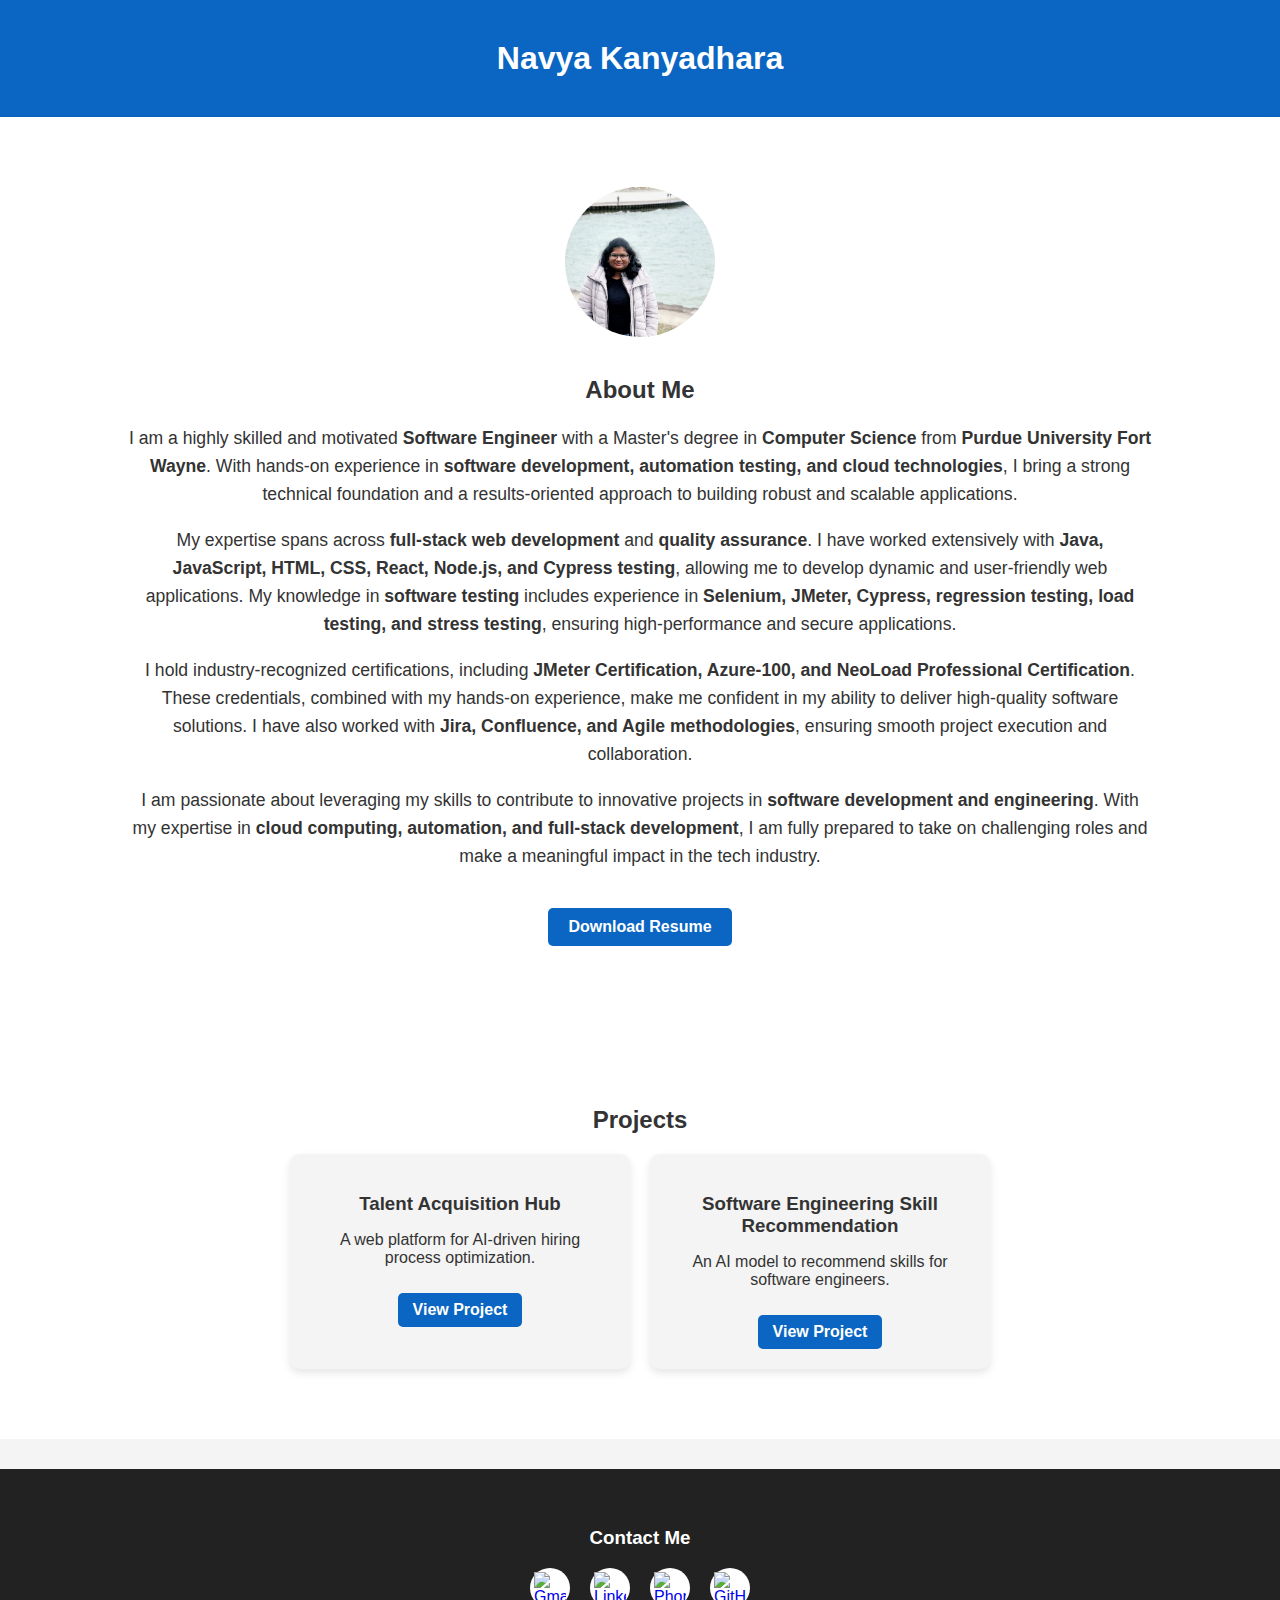
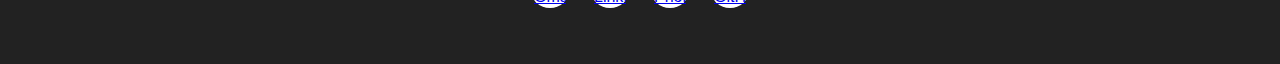
==== index.html @ 1d3154b1 "Add files via upload" ====
<!DOCTYPE html>
<html lang="en">
<head>
    <meta charset="UTF-8">
    <meta name="viewport" content="width=device-width, initial-scale=1.0">
    <title>Navya Kanyadhara | Portfolio</title>
    <link rel="stylesheet" href="style.css">
</head>
<body>
    <header>
        <div class="container">
            <h1>Navya Kanyadhara</h1>
            <nav>
              
            </nav>
        </div>
    </header>

    <section id="about" class="about-section">
        <div class="container">
            <img src="profile.jpg" alt="Navya Kanyadhara" class="profile-img">
            <h2>About Me</h2>
            <p>
                I am a highly skilled and motivated <strong>Software Engineer</strong> with a Master's degree in <strong>Computer Science</strong> from <strong>Purdue University Fort Wayne</strong>. With hands-on experience in <strong>software development, automation testing, and cloud technologies</strong>, I bring a strong technical foundation and a results-oriented approach to building robust and scalable applications.
            </p>
            <p>
                My expertise spans across <strong>full-stack web development</strong> and <strong>quality assurance</strong>. I have worked extensively with <strong>Java, JavaScript, HTML, CSS, React, Node.js, and Cypress testing</strong>, allowing me to develop dynamic and user-friendly web applications. My knowledge in <strong>software testing</strong> includes experience in <strong>Selenium, JMeter, Cypress, regression testing, load testing, and stress testing</strong>, ensuring high-performance and secure applications.
            </p>
            <p>
                I hold industry-recognized certifications, including <strong>JMeter Certification, Azure-100, and NeoLoad Professional Certification</strong>. These credentials, combined with my hands-on experience, make me confident in my ability to deliver high-quality software solutions. I have also worked with <strong>Jira, Confluence, and Agile methodologies</strong>, ensuring smooth project execution and collaboration.
            </p>
            <p>
                I am passionate about leveraging my skills to contribute to innovative projects in <strong>software development and engineering</strong>. With my expertise in <strong>cloud computing, automation, and full-stack development</strong>, I am fully prepared to take on challenging roles and make a meaningful impact in the tech industry.
            </p>
            <a href="resume/QA&SDE.pdf" download class="btn">Download Resume</a>
        </div>
    </section>
    

    <section id="projects" class="projects-section">
        <div class="container">
            <h2>Projects</h2>
            <div class="project-grid">
                <div class="project">
                    <h3>Talent Acquisition Hub</h3>
                    <p>A web platform for AI-driven hiring process optimization.</p>
                    <a href="https://github.com/navya0803/Talent-Acquistion-Hub" target="_blank">View Project</a>
                </div>
                <div class="project">
                    <h3>Software Engineering Skill Recommendation</h3>
                    <p>An AI model to recommend skills for software engineers.</p>
                    <a href="https://github.com/navya0803/Software_Engineering_Skill_Recommendation_System" target="_blank">View Project</a>
                </div>
            </div>
        </div>
    </section>

    <footer>
        <div class="container">
            <h3>Contact Me</h3>
            <ul class="contact-links">
                <li>
                    <a href="mailto:navya@example.com" target="_blank">
                        <img src="https://cdn-icons-png.flaticon.com/512/281/281769.png" alt="Gmail" width="32" height="32">
                    </a>
                </li>
                <li>
                    <a href="https://www.linkedin.com/in/kanyadhara-navya0803/" target="_blank">
                        <img src="https://cdn-icons-png.flaticon.com/512/145/145807.png" alt="LinkedIn" width="32" height="32">
                    </a>
                </li>
                <li>
                    <a href="tel:+1234567890">
                        <img src="https://cdn-icons-png.flaticon.com/512/724/724664.png" alt="Phone" width="32" height="32">
                    </a>
                </li>
                <li>
                    <a href="https://github.com/navya0803" target="_blank">
                        <img src="https://cdn-icons-png.flaticon.com/512/25/25231.png" alt="GitHub" width="32" height="32">
                    </a>
                </li>
            </ul>
        </div>
    </footer>
---- style.css ----
/* General Styles */
body {
    font-family: 'Arial', sans-serif;
    margin: 0;
    padding: 0;
    background-color: #f4f4f4;
    color: #333;
}

/* Container */
.container {
    width: 80%;
    margin: auto;
    padding: 20px;
}

/* Header */
header {
    background: #0A66C2;
    color: white;
    padding: 20px 0;
    text-align: center;
}

header h1 {
    margin: 0;
    font-size: 2rem;
}

/* Navigation */
nav ul {
    list-style: none;
    padding: 0;
}

nav ul li {
    display: inline;
    margin: 0 15px;
}

nav ul li a {
    color: white;
    text-decoration: none;
    font-weight: bold;
}

/* About Section */
.about-section {
    text-align: center;
    background: white;
    padding: 50px 0;
    box-shadow: 0px 4px 8px rgba(0, 0, 0, 0.1);
}

.profile-img {
    width: 150px;
    height: 150px;
    border-radius: 50%;
    object-fit: cover;
    margin-bottom: 15px;
}

.about-section p {
    font-size: 1.1rem;
    line-height: 1.6;
}

/* Resume Button */
.btn {
    display: inline-block;
    padding: 10px 20px;
    margin-top: 20px;
    background: #0A66C2;
    color: white;
    text-decoration: none;
    border-radius: 5px;
    font-weight: bold;
    transition: 0.3s ease;
}

.btn:hover {
    background: #004182;
}

/* Projects Section */
.projects-section {
    background: #fff;
    padding: 50px 0;
    text-align: center;
}

.project-grid {
    display: flex;
    justify-content: center;
    gap: 20px;
    flex-wrap: wrap;
}

.project {
    background: #f4f4f4;
    padding: 20px;
    border-radius: 10px;
    width: 300px;
    box-shadow: 0px 4px 8px rgba(0, 0, 0, 0.1);
}

.project h3 {
    margin-bottom: 10px;
}

.project a {
    display: inline-block;
    margin-top: 10px;
    padding: 8px 15px;
    background: #0A66C2;
    color: white;
    text-decoration: none;
    border-radius: 5px;
    font-weight: bold;
}

.project a:hover {
    background: #004182;
}

/* Footer */
footer {
    background: #222;
    color: white;
    text-align: center;
    padding: 20px 0;
    margin-top: 30px;
}

.contact-links {
    list-style: none;
    padding: 0;
    display: flex;
    justify-content: center;
    gap: 20px;
    margin-top: 10px;
}

.contact-links li {
    display: inline-block;
}

.contact-links a {
    display: inline-block;
    width: 40px;
    height: 40px;
    text-align: center;
    border-radius: 50%;
    background: white;
    display: flex;
    justify-content: center;
    align-items: center;
}

.contact-links a svg {
    width: 24px;
    height: 24px;
}

.contact-links a:hover {
    background: #ddd;
}
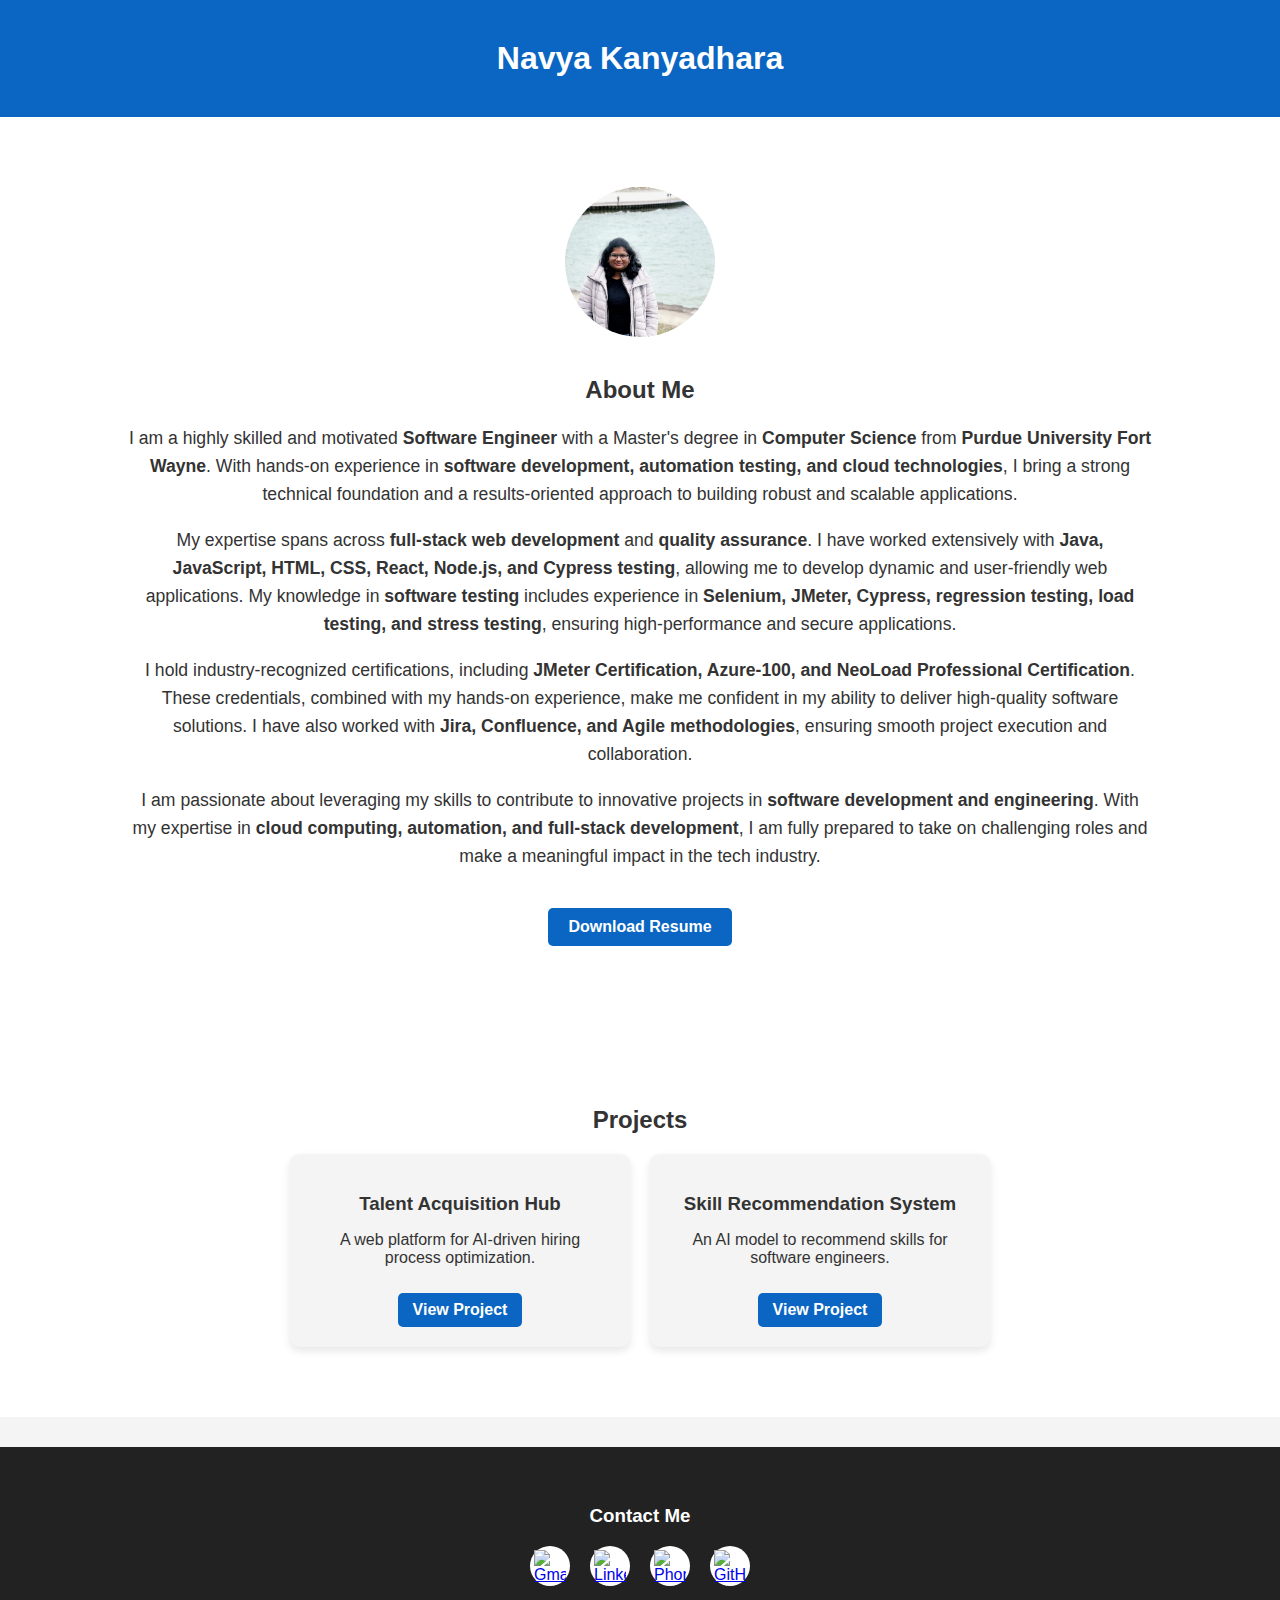
==== commit 6cb15aaf: "Add files via upload" ====
--- a/index.html
+++ b/index.html
@@ -32,7 +32,7 @@
             <p>
                 I am passionate about leveraging my skills to contribute to innovative projects in <strong>software development and engineering</strong>. With my expertise in <strong>cloud computing, automation, and full-stack development</strong>, I am fully prepared to take on challenging roles and make a meaningful impact in the tech industry.
             </p>
-            <a href="resume/QA&SDE.pdf" download class="btn">Download Resume</a>
+            <a href="QA&SDE.pdf" download class="btn">Download Resume</a>
         </div>
     </section>
     
@@ -47,7 +47,7 @@
                     <a href="https://github.com/navya0803/Talent-Acquistion-Hub" target="_blank">View Project</a>
                 </div>
                 <div class="project">
-                    <h3>Software Engineering Skill Recommendation</h3>
+                    <h3>Skill Recommendation System</h3>
                     <p>An AI model to recommend skills for software engineers.</p>
                     <a href="https://github.com/navya0803/Software_Engineering_Skill_Recommendation_System" target="_blank">View Project</a>
                 </div>
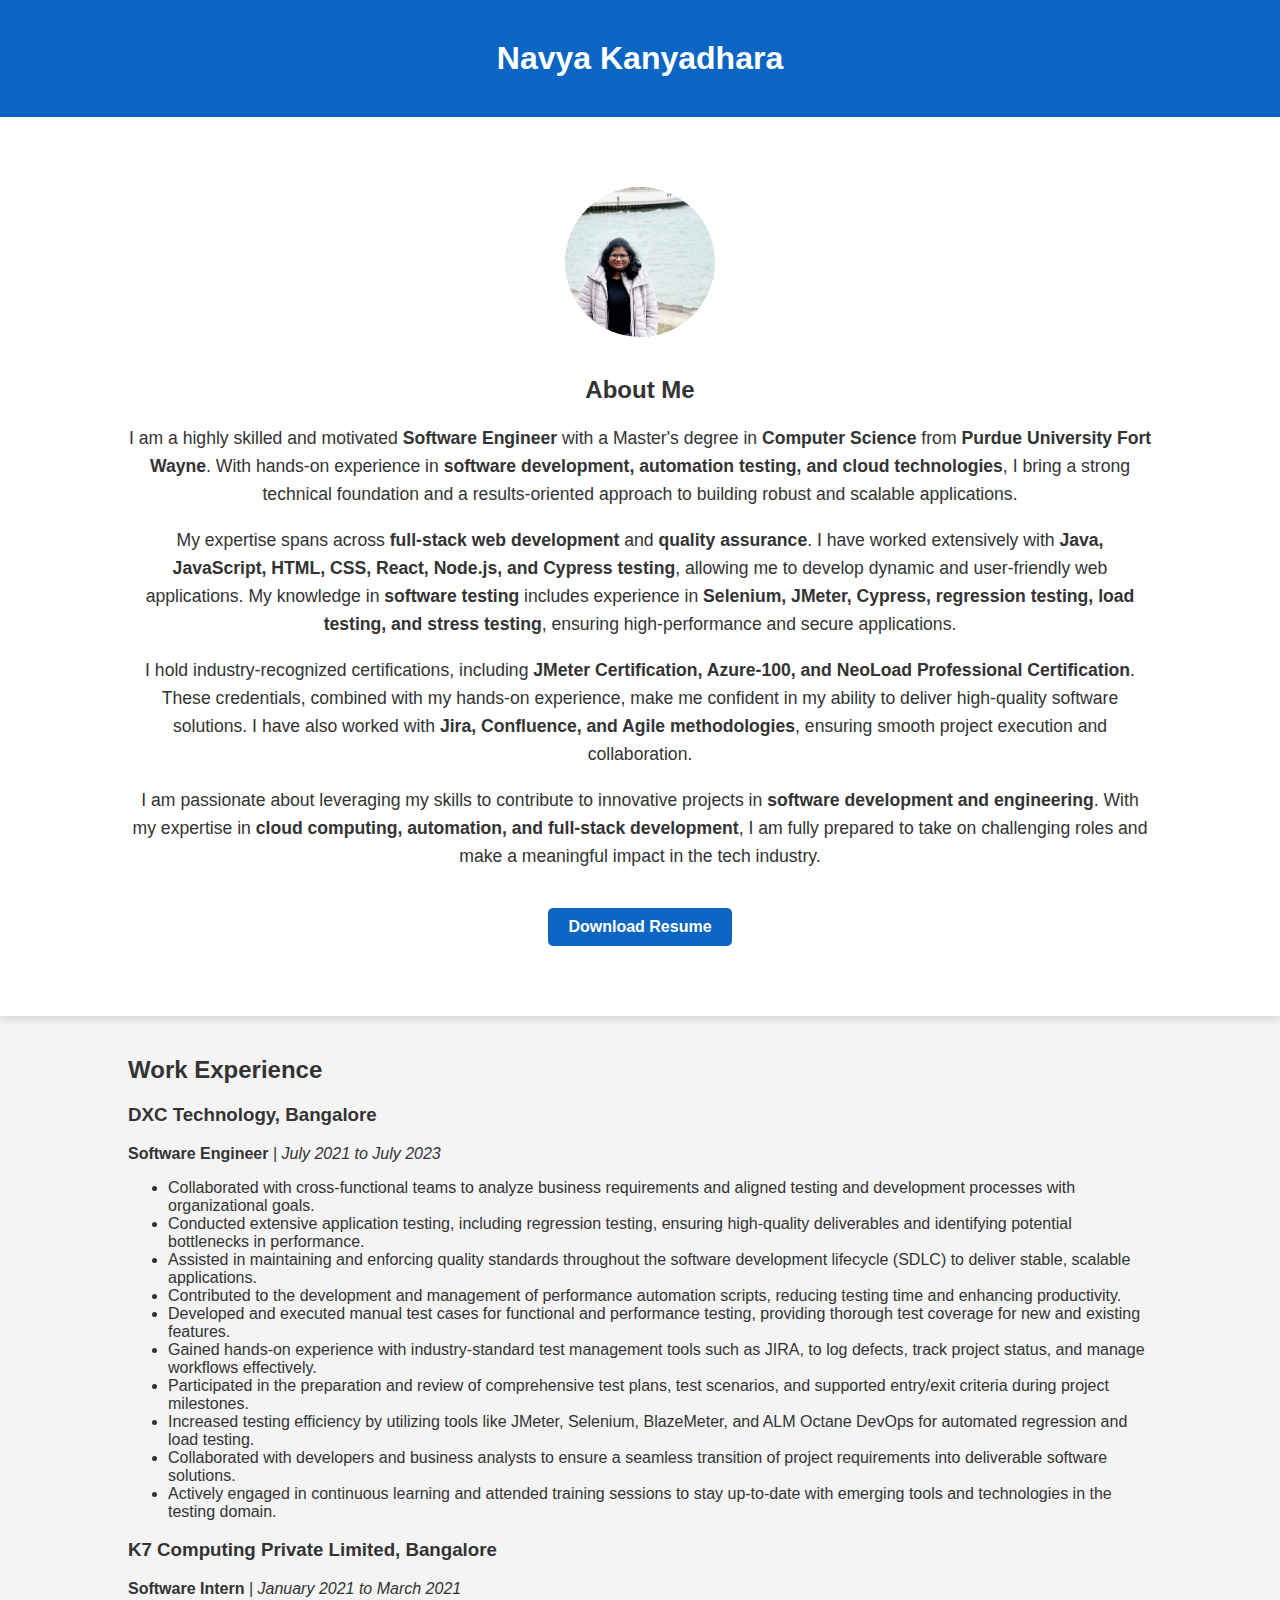
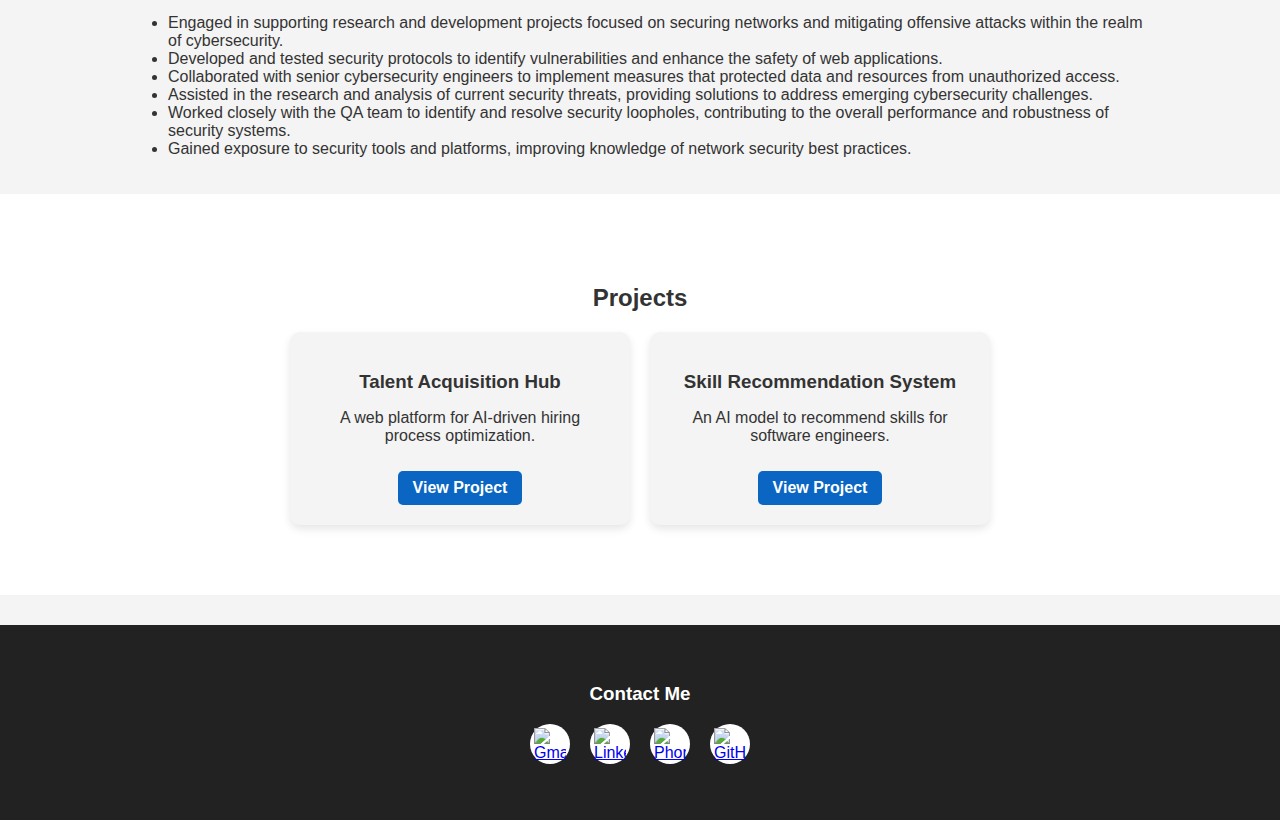
==== commit ea706e25: "Fixed conflicts and resynced with remote" ====
--- a/index.html
+++ b/index.html
@@ -35,6 +35,44 @@
             <a href="QA&SDE.pdf" download class="btn">Download Resume</a>
         </div>
     </section>
+
+    <section id="work-experience" class="work-experience-section">
+        <div class="container">
+            <h2>Work Experience</h2>
+            
+            <div class="experience">
+                <h3>DXC Technology, Bangalore</h3>
+                <p><strong>Software Engineer</strong> | <em>July 2021 to July 2023</em></p>
+                <ul>
+                    <li>Collaborated with cross-functional teams to analyze business requirements and aligned testing and development processes with organizational goals.</li>
+                    <li>Conducted extensive application testing, including regression testing, ensuring high-quality deliverables and identifying potential bottlenecks in performance.</li>
+                    <li>Assisted in maintaining and enforcing quality standards throughout the software development lifecycle (SDLC) to deliver stable, scalable applications.</li>
+                    <li>Contributed to the development and management of performance automation scripts, reducing testing time and enhancing productivity.</li>
+                    <li>Developed and executed manual test cases for functional and performance testing, providing thorough test coverage for new and existing features.</li>
+                    <li>Gained hands-on experience with industry-standard test management tools such as JIRA, to log defects, track project status, and manage workflows effectively.</li>
+                    <li>Participated in the preparation and review of comprehensive test plans, test scenarios, and supported entry/exit criteria during project milestones.</li>
+                    <li>Increased testing efficiency by utilizing tools like JMeter, Selenium, BlazeMeter, and ALM Octane DevOps for automated regression and load testing.</li>
+                    <li>Collaborated with developers and business analysts to ensure a seamless transition of project requirements into deliverable software solutions.</li>
+                    <li>Actively engaged in continuous learning and attended training sessions to stay up-to-date with emerging tools and technologies in the testing domain.</li>
+                </ul>
+            </div>
+            
+            <div class="experience">
+                <h3>K7 Computing Private Limited, Bangalore</h3>
+                <p><strong>Software Intern</strong> | <em>January 2021 to March 2021</em></p>
+                <ul>
+                    <li>Engaged in supporting research and development projects focused on securing networks and mitigating offensive attacks within the realm of cybersecurity.</li>
+                    <li>Developed and tested security protocols to identify vulnerabilities and enhance the safety of web applications.</li>
+                    <li>Collaborated with senior cybersecurity engineers to implement measures that protected data and resources from unauthorized access.</li>
+                    <li>Assisted in the research and analysis of current security threats, providing solutions to address emerging cybersecurity challenges.</li>
+                    <li>Worked closely with the QA team to identify and resolve security loopholes, contributing to the overall performance and robustness of security systems.</li>
+                    <li>Gained exposure to security tools and platforms, improving knowledge of network security best practices.</li>
+                </ul>
+            </div>
+    
+        </div>
+    </section>
+    
     
 
     <section id="projects" class="projects-section">
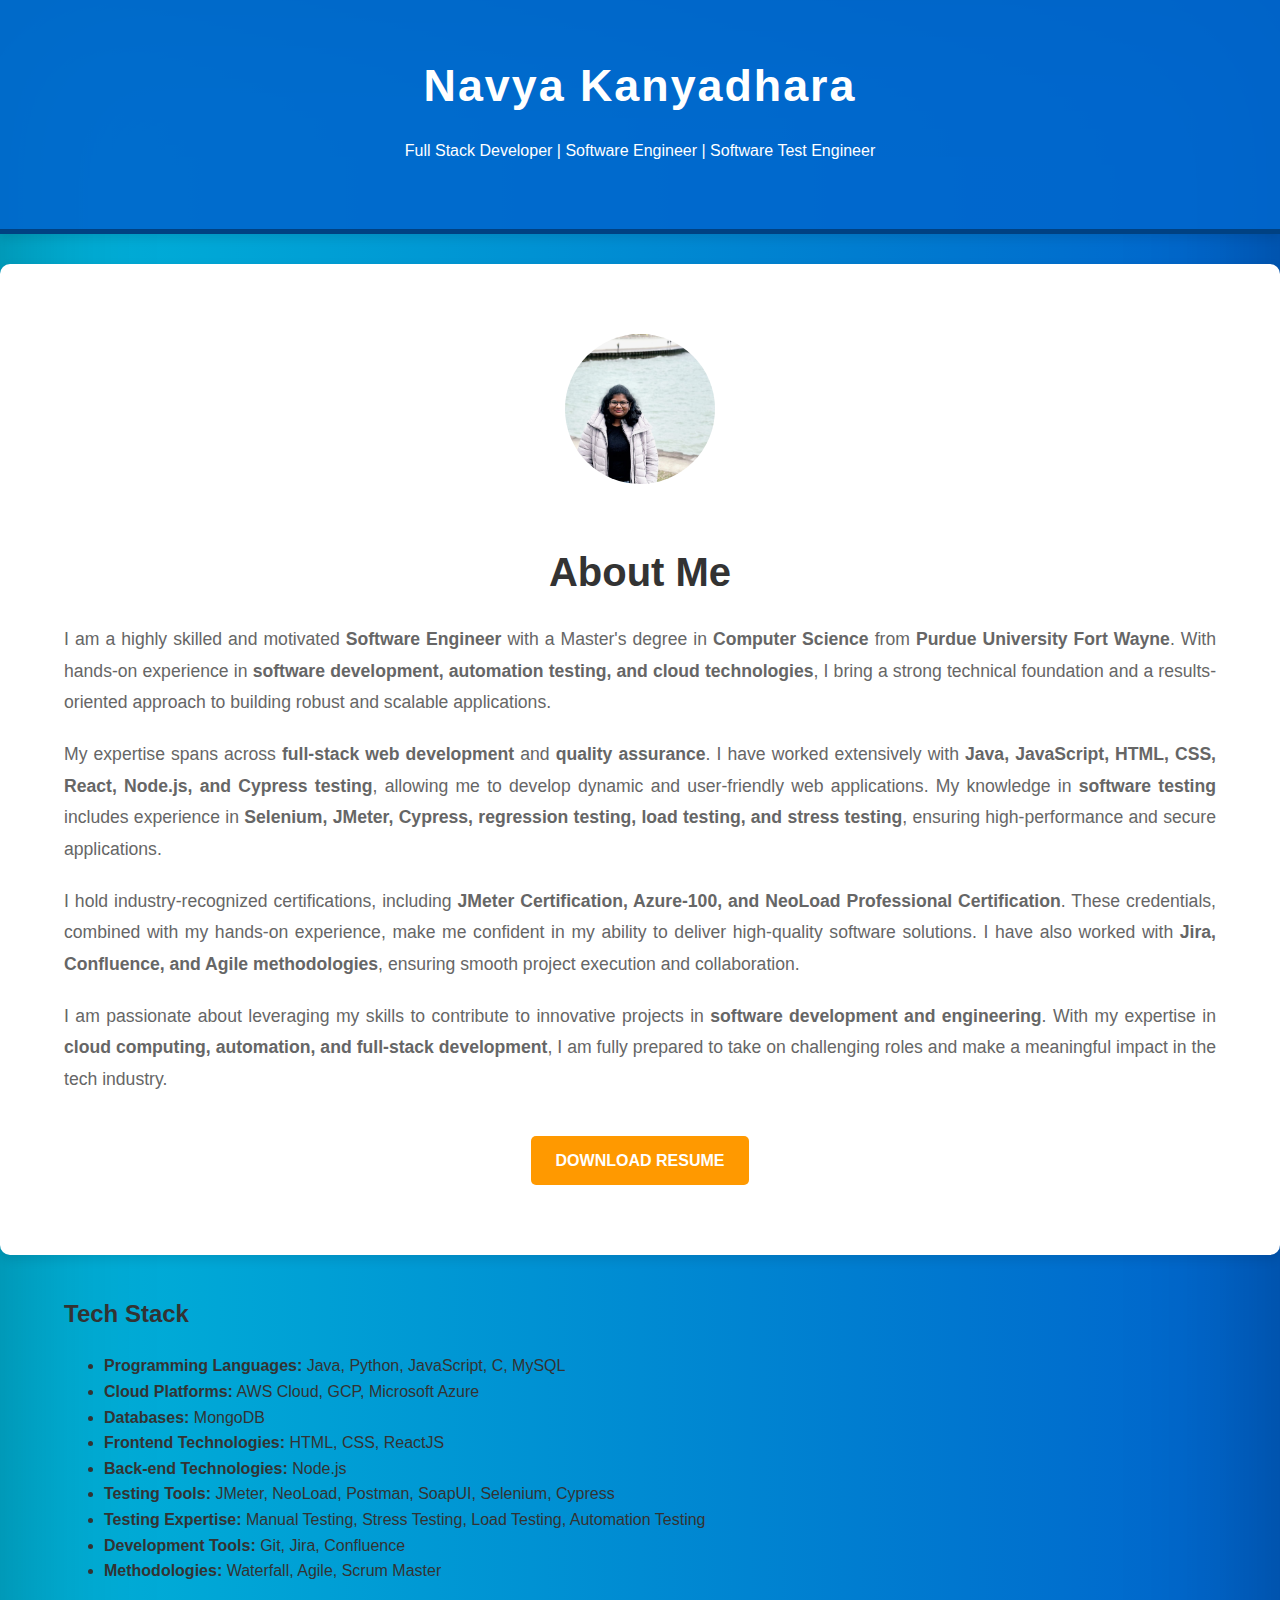
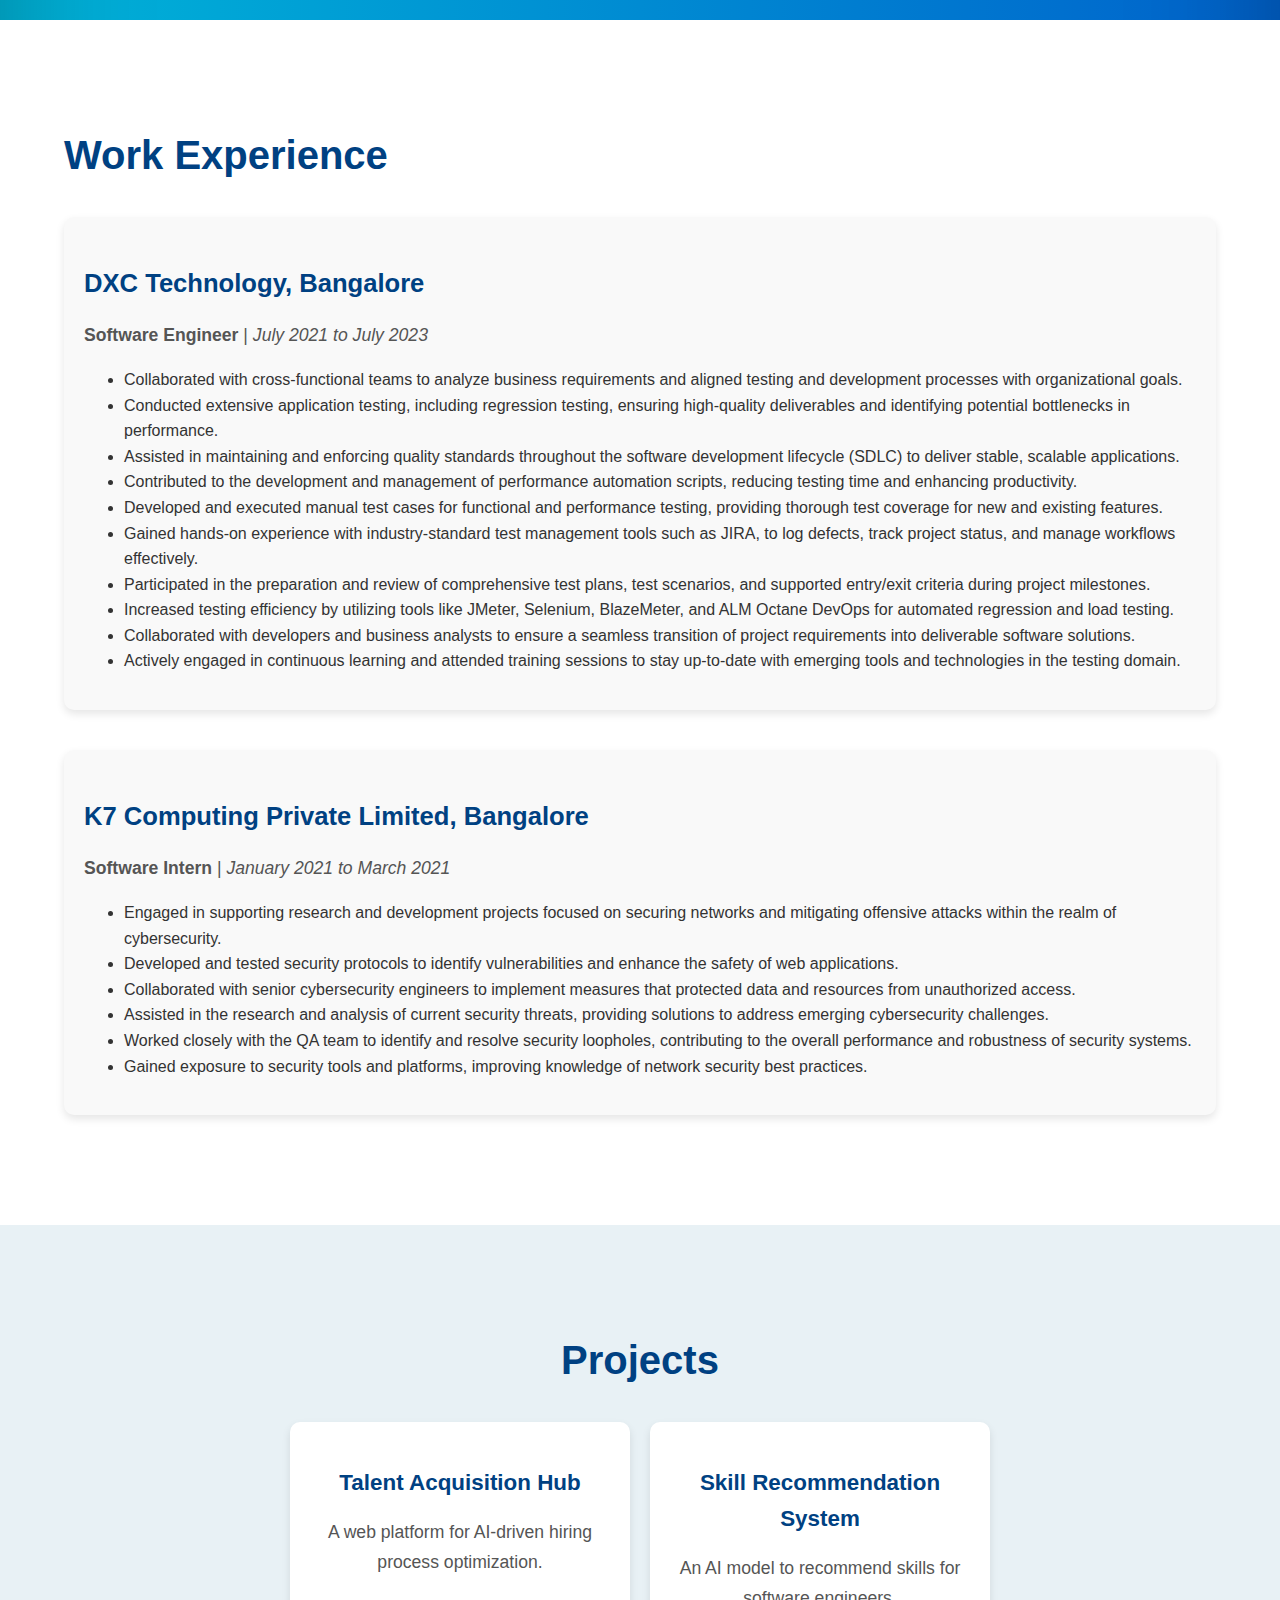
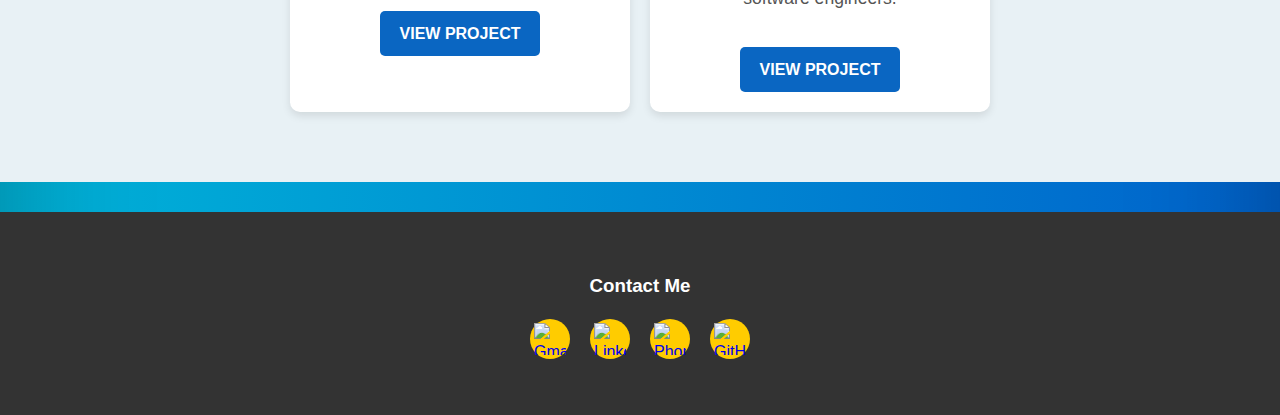
==== commit 984fb9cb: "Fixed conflicts and resynced with remote" ====
--- a/index.html
+++ b/index.html
@@ -10,6 +10,7 @@
     <header>
         <div class="container">
             <h1>Navya Kanyadhara</h1>
+            <p>Full Stack Developer | Software Engineer | Software Test Engineer</p>
             <nav>
               
             </nav>
@@ -33,6 +34,25 @@
                 I am passionate about leveraging my skills to contribute to innovative projects in <strong>software development and engineering</strong>. With my expertise in <strong>cloud computing, automation, and full-stack development</strong>, I am fully prepared to take on challenging roles and make a meaningful impact in the tech industry.
             </p>
             <a href="QA&SDE.pdf" download class="btn">Download Resume</a>
+        </div>
+    </section>
+
+    
+    <!-- Tech Stack Section -->
+    <section id="tech-stack" class="tech-stack-section">
+        <div class="container">
+            <h2>Tech Stack</h2>
+            <ul class="tech-stack-list">
+                <li><strong>Programming Languages:</strong> Java, Python, JavaScript, C, MySQL</li>
+                <li><strong>Cloud Platforms:</strong> AWS Cloud, GCP, Microsoft Azure</li>
+                <li><strong>Databases:</strong> MongoDB</li>
+                <li><strong>Frontend Technologies:</strong> HTML, CSS, ReactJS</li>
+                <li><strong>Back-end Technologies:</strong> Node.js</li>
+                <li><strong>Testing Tools:</strong> JMeter, NeoLoad, Postman, SoapUI, Selenium, Cypress</li>
+                <li><strong>Testing Expertise:</strong> Manual Testing, Stress Testing, Load Testing, Automation Testing</li>
+                <li><strong>Development Tools:</strong> Git, Jira, Confluence</li>
+                <li><strong>Methodologies:</strong> Waterfall, Agile, Scrum Master</li>
+            </ul>
         </div>
     </section>
 
--- a/style.css
+++ b/style.css
@@ -3,53 +3,73 @@
     font-family: 'Arial', sans-serif;
     margin: 0;
     padding: 0;
-    background-color: #f4f4f4;
+    background: linear-gradient(to right, #00b4d8, #0062cc); /* Gradient Background */
     color: #333;
+    line-height: 1.6;
+    background-size: cover;
+    box-shadow: inset 0 0 150px rgba(0, 0, 0, 0.3);
 }
 
 /* Container */
 .container {
-    width: 80%;
+    width: 90%;
     margin: auto;
     padding: 20px;
 }
 
 /* Header */
 header {
-    background: #0A66C2;
-    color: white;
-    padding: 20px 0;
-    text-align: center;
+    background: rgba(0, 102, 204, 0.9); /* Blue with transparency */
+    color: white;
+    padding: 30px 0;
+    text-align: center;
+    border-bottom: 5px solid #004182;
+    box-shadow: 0 4px 10px rgba(0, 0, 0, 0.1);
 }
 
 header h1 {
     margin: 0;
-    font-size: 2rem;
+    font-size: 2.8rem;
+    font-weight: bold;
+    letter-spacing: 2px;
 }
 
 /* Navigation */
 nav ul {
     list-style: none;
     padding: 0;
+    margin-top: 10px;
+    text-align: center;
 }
 
 nav ul li {
-    display: inline;
-    margin: 0 15px;
+    display: inline-block;
+    margin: 0 20px;
 }
 
 nav ul li a {
     color: white;
     text-decoration: none;
     font-weight: bold;
+    text-transform: uppercase;
+    letter-spacing: 1px;
+    transition: 0.3s ease;
+    font-size: 1.1rem;
+}
+
+nav ul li a:hover {
+    color: #ffcc00; /* Golden color on hover */
+    text-decoration: underline;
 }
 
 /* About Section */
 .about-section {
     text-align: center;
-    background: white;
+    background: #ffffff;
     padding: 50px 0;
-    box-shadow: 0px 4px 8px rgba(0, 0, 0, 0.1);
+    box-shadow: 0px 4px 12px rgba(0, 0, 0, 0.1);
+    margin-top: 30px;
+    border-radius: 10px;
 }
 
 .profile-img {
@@ -60,33 +80,96 @@
     margin-bottom: 15px;
 }
 
+.about-section h2 {
+    font-size: 2.5rem;
+    margin-bottom: 20px;
+    font-weight: 600;
+    color: #333;
+}
+
 .about-section p {
     font-size: 1.1rem;
-    line-height: 1.6;
+    margin-bottom: 20px;
+    text-align: justify;
+    line-height: 1.8;
+    color: #666;
+}
+
+.about-section strong {
+    font-weight: bold;
 }
 
 /* Resume Button */
 .btn {
     display: inline-block;
-    padding: 10px 20px;
-    margin-top: 20px;
-    background: #0A66C2;
+    padding: 12px 25px;
+    background: #ff9900; /* Orange */
     color: white;
     text-decoration: none;
     border-radius: 5px;
     font-weight: bold;
     transition: 0.3s ease;
+    margin-top: 20px;
+    text-transform: uppercase;
 }
 
 .btn:hover {
-    background: #004182;
+    background: #cc7a00; /* Darker orange */
+}
+
+/* Work Experience Section */
+.work-experience-section {
+    background: #ffffff;
+    padding: 50px 0;
+    text-align: left;
+}
+
+.work-experience-section h2 {
+    font-size: 2.5rem;
+    margin-bottom: 30px;
+    font-weight: 600;
+    color: #004182;
+}
+
+.experience {
+    margin-bottom: 40px;
+    padding: 20px;
+    background: #f9f9f9;
+    box-shadow: 0px 4px 8px rgba(0, 0, 0, 0.1);
+    border-radius: 10px;
+    transition: 0.3s ease;
+}
+
+.experience:hover {
+    box-shadow: 0 8px 16px rgba(0, 0, 0, 0.2);
+}
+
+.experience h3 {
+    font-size: 1.6rem;
+    margin-bottom: 10px;
+    font-weight: 600;
+    color: #004182;
+}
+
+.experience p {
+    font-size: 1.1rem;
+    color: #555;
+    margin-bottom: 15px;
+    line-height: 1.7;
 }
 
 /* Projects Section */
 .projects-section {
-    background: #fff;
+    background: #e8f1f5; /* Light Blue Background */
     padding: 50px 0;
     text-align: center;
+}
+
+.projects-section h2 {
+    font-size: 2.5rem;
+    margin-bottom: 30px;
+    font-weight: 600;
+    color: #004182;
 }
 
 .project-grid {
@@ -97,35 +180,53 @@
 }
 
 .project {
-    background: #f4f4f4;
+    background: #ffffff;
     padding: 20px;
     border-radius: 10px;
     width: 300px;
     box-shadow: 0px 4px 8px rgba(0, 0, 0, 0.1);
+    text-align: center;
+    transition: 0.3s ease;
+}
+
+.project:hover {
+    box-shadow: 0 8px 16px rgba(0, 0, 0, 0.2);
+    transform: scale(1.05);
 }
 
 .project h3 {
+    font-size: 1.4rem;
     margin-bottom: 10px;
+    font-weight: 600;
+    color: #004182;
+}
+
+.project p {
+    font-size: 1.1rem;
+    color: #555;
+    line-height: 1.7;
 }
 
 .project a {
     display: inline-block;
-    margin-top: 10px;
-    padding: 8px 15px;
-    background: #0A66C2;
+    margin-top: 15px;
+    padding: 10px 20px;
+    background: #0A66C2; /* Blue */
     color: white;
     text-decoration: none;
     border-radius: 5px;
     font-weight: bold;
+    transition: 0.3s ease;
+    text-transform: uppercase;
 }
 
 .project a:hover {
-    background: #004182;
+    background: #004182; /* Darker blue */
 }
 
 /* Footer */
 footer {
-    background: #222;
+    background: #333; /* Dark footer */
     color: white;
     text-align: center;
     padding: 20px 0;
@@ -151,10 +252,11 @@
     height: 40px;
     text-align: center;
     border-radius: 50%;
-    background: white;
+    background: #ffcc00; /* Golden button */
     display: flex;
     justify-content: center;
     align-items: center;
+    transition: 0.3s ease;
 }
 
 .contact-links a svg {
@@ -163,5 +265,5 @@
 }
 
 .contact-links a:hover {
-    background: #ddd;
-}
+    background: #ff9900; /* Darker golden color */
+}
